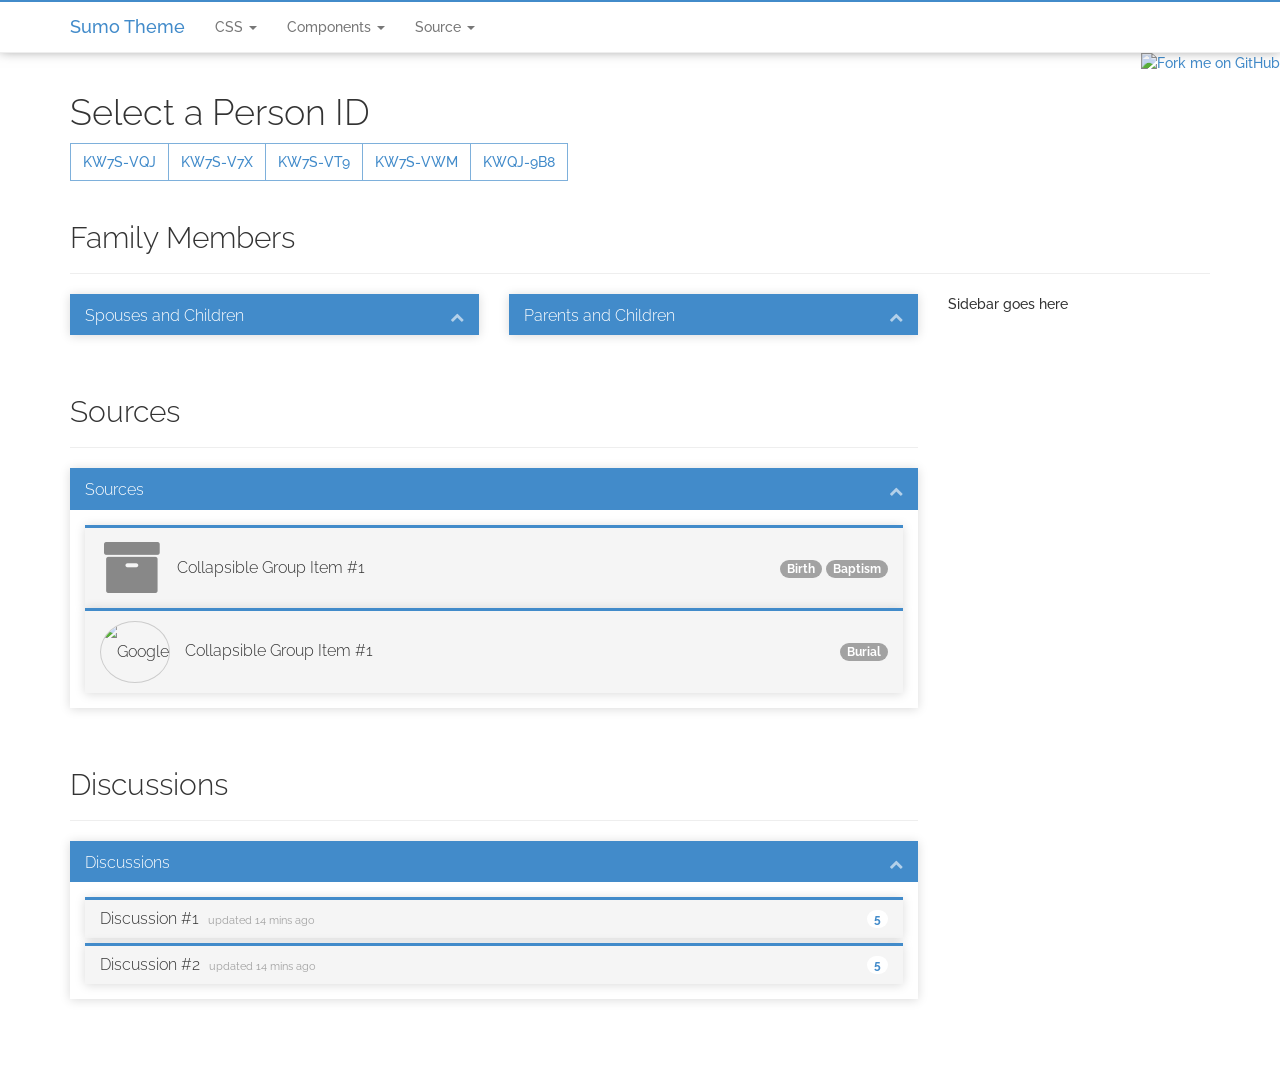
==== profile.html @ 44e022d7 "Demo test" ====
<!doctype html>
<html>
<head>
<title>Sumo Theme - A Bootstrap 3 Theme</title>
<meta name="viewport" content="width=device-width">
<link rel="stylesheet" href="./css/bootstrap.css">
<link rel="stylesheet" href="./css/style.css">
<script type="text/javascript" src="//ajax.googleapis.com/ajax/libs/jquery/1.10.2/jquery.min.js"></script>
<script src="http://rootsdev.org/familysearch-javascript-sdk/familysearch-javascript-sdk.js"></script>
<script src="//cdnjs.cloudflare.com/ajax/libs/hogan.js/2.0.0/hogan.js"></script>
<script type="text/javascript" src="js/sumowidgets.js"></script>
<script type="text/javascript" src="js/main.js"></script>
<script type="text/javascript" src="js/sdk.js"></script>





<script type="text/javascript" src="//netdna.bootstrapcdn.com/bootstrap/3.0.0/js/bootstrap.min.js"></script>
<link href="//netdna.bootstrapcdn.com/font-awesome/4.0.3/css/font-awesome.css" rel="stylesheet">

<style>
      body {
        padding-bottom: 60px;
      }
      .fs-icons {
        text-align: center;
      }
      .fs-icons .span3 {
        font-size: 22px;
        display: inline-block;
        width: 15em;
        padding: .25em .5em;
        background: #eee;
        margin: .5em 1em .5em 0;
        text-align: left;
      }
</style>

</head>
<body>
<a href="https://github.com/rootsdev/SumoTheme/"><img style="position: absolute; top: 53px; right: 0; border: 0;" src="https://s3.amazonaws.com/github/ribbons/forkme_right_red_aa0000.png" alt="Fork me on GitHub"></a>
<div class="navbar navbar-default navbar-static-top">
  <div class="container">
    <div class="navbar-header">
      <button type="button" class="navbar-toggle" data-toggle="collapse" data-target=".header-collapse">
      <span class="sr-only">Toggle navigation</span>
      <span class="icon-bar"></span>
      <span class="icon-bar"></span>
      <span class="icon-bar"></span>
      </button>
      <a class="navbar-brand" href="#">
      Sumo Theme </a>
    </div>
    <div class="collapse navbar-collapse header-collapse">
      <ul class="nav navbar-nav">
        <li class="dropdown">
        <a href="#" class="dropdown-toggle" data-toggle="dropdown">CSS <span class="caret"></span></a>
        <ul class="dropdown-menu">
          <li><a href="#headings">Headings</a></li>
          <li><a href="#content-formatting">Content</a></li>
          <li><a href="#tables">Tables</a></li>
          <li><a href="#forms">Forms</a></li>
          <li><a href="#fs-icons">FS Icons</a></li>
          <li><a href="#images">Images</a></li>
        </ul>
        </li>
        <li class="dropdown">
        <a href="#" class="dropdown-toggle" data-toggle="dropdown">Components <span class="caret"></span></a>
        <ul class="dropdown-menu">
          <li><a href="#dropdowns">Dropdowns</a></li>
          <li><a href="#input-groups">Input Groups</a></li>
          <li><a href="#navs">Navs</a></li>
          <li><a href="#navbar">Navbar</a></li>
          <li><a href="#pagination">Pagination</a></li>
          <li><a href="#alerts">Alerts</a></li>
          <li><a href="#labels">Labels</a></li>
          <li><a href="#progress">Progress</a></li>
          <li><a href="#media-object">Media Object</a></li>
          <li><a href="#list-groups">List Groups</a></li>
          <li><a href="#panels">Panels</a></li>
          <li><a href="#wells">Wells</a></li>
        </ul>
        </li>
        <li class="dropdown">
        <a href="#" class="dropdown-toggle" data-toggle="dropdown">Source <span class="caret"></span></a>
        <ul class="dropdown-menu">
          <li class="dropdown-header">CSS Files</li>
          <li><a href="../dist/css/bootstrap.css">bootstrap.css</a></li>
          <li><a href="../dist/css/bootstrap.min.css">bootstrap.min.css</a></li>
          <li class="divider"></li>
          <li class="dropdown-header">LESS Files</li>
          <li><a href="../less/variables.less">variables.less</a></li>
          <li><a href="../less/theme.less">theme.less</a></li>
        </ul>
        </li>
      </ul>
      <p class="navbar-text navbar-right">
        &nbsp;
      </p>
    </div>
  </div>
</div>

<div class="container">
<h1>Select a Person ID</h1>
<div id="output"></div>

<div id="personSelect" class="btn-group" style="margin: 0 auto; float: none;">
  <a href="#" class="btn btn-default widgetAction" data-pid="KW7S-VQJ" data-type="person">KW7S-VQJ</a>
  <a href="#" class="btn btn-default widgetAction" data-pid="KW7S-V7X" data-type="person">KW7S-V7X</a>
  <a href="#" class="btn btn-default widgetAction" data-pid="KW7S-VT9" data-type="person">KW7S-VT9</a>
  <a href="#" class="btn btn-default widgetAction" data-pid="KW7S-VWM" data-type="person">KW7S-VWM</a>
  <a href="#" class="btn btn-default widgetAction" data-pid="KWQJ-9B8" data-type="person">KWQJ-9B8</a>
</div>
<div class="page-header">
      <h2 id="grid">Family Members</h2>
</div>

<div class='row'>

  <div class="col-lg-9">

    <div class='row'>
      <div class="col-md-6">
        <div class="panel panel-primary family-panel">
          <div class="panel-heading">
            <div class="options">
              <a href="javascript:;" class="panel-collapse"><i class="fa fa-chevron-up"></i></a>
            </div>
            <h4 class="panel-title">Spouses and Children</h4>
          </div>
          <div class="panel-body spouses-children"></div>
        </div>  
      </div>
      <div class=" col-md-6">
        <div class="panel panel-primary family-panel">
          <div class="panel-heading">
            <div class="options">
              <a href="javascript:;" class="panel-collapse"><i class="fa fa-chevron-up"></i></a>
            </div>
            <h4 class="panel-title">Parents and Children</h4>
          </div>
          <div class="panel-body parents-children"></div>
        </div>  
      </div>
    </div>



    <div class="page-header">
          <h2 id="grid">Sources</h2>
    </div>
    <div class='row'>
      <div class="col-lg-12">
        <div class="panel panel-primary source-panel">
          <div class="panel-heading">
            <div class="options">
              <a href="javascript:;" class="panel-collapse"><i class="fa fa-chevron-up"></i></a>
            </div>
            <h4 class="panel-title">Sources</h4> 
          </div>
          <div class="panel-body">


          <div class="panel-group" id="accordion">
            <div class="panel panel-default">
              <div class="panel-heading">
                <h4 class="panel-title source-title">
                  <a data-toggle="collapse" data-parent="#accordion" href="#collapseOne22">
                    <i class="fa fa-archive">&nbsp;</i>Collapsible Group Item #1<div class="pull-right"><span class="badge">Birth</span> <span class="badge">Baptism</span></div>
                  </a>
                </h4>
              </div>
              <div id="collapseOne22" class="panel-collapse collapse">
                <div class="panel-body">

                  <div class="row">
                    <div class="col-md-3 col-md-offset-1"><strong>URL</strong>:</div>
                    <div class="col-md-7"><a href="http://billiongraves.com/pages/record/AnaKarina/5983502" rel="external">http://billiongraves.com/pages/record/AnaKarina/5983502</a></div>
                  </div>
                  <div class="row">
                    <div class="col-md-3 col-md-offset-1"><strong>Citation</strong>:</div>
                    <div class="col-md-7">"Billion Graves Record," BillionGraves (http://billiongraves.com/pages/record/AnaKarina/5983502 accessed 05 Dec. 2013),  Record #5983502. Citing BillionGraves, Headstones, BillionGraves.com.</div>
                  </div>
                  <div class="row">
                    <div class="col-md-3 col-md-offset-1"><strong>Notes</strong>:</div>
                    <div class="col-md-7">BillionGraves Headstone Record<br /><br />This source was added by the free service available at RecordSeek.com.</div>
                  </div>
                  <div class="row">
                    <div class="col-md-3 col-md-offset-1"><strong>Reason Source is Attached</strong>:</div>
                    <div class="col-md-7">Hello</div>
                  </div>
                  <div class="row">
                    <div class="col-md-3 col-md-offset-1"><strong>Last Modified</strong>:</div>
                    <div class="col-md-7">5 December 2013 by <a href="">Dovy</a></div>
                  </div>
                  <div class="row">                
                    <div class="col-md-3 col-md-offset-1 col-xs-3 col-xs-offset-1"><strong>Tags</strong>:</div>
                    <div class="col-md-7 col-xs-7"><span class="badge">Birth</span> <span class="badge">Baptism</span></div>
                  </div>

                </div>
              </div>
            </div>
          </div>
          <div class="panel-group" id="accordion">
            <div class="panel panel-default">
              <div class="panel-heading">
                <h4 class="panel-title source-title">
                  <a data-toggle="collapse" data-parent="#accordion" href="#collapseOne2">
                    <img src="http://api.webthumbnail.org?width=64&height=64&url=http://billiongraves.com/pages/record/AnaKarina/5983502" width="64" height="64" alt="Google" class="img-circle" />Collapsible Group Item #1<div class="pull-right"><span class="badge">Burial</span></div>
                  </a>
                </h4>
              </div>
              <div id="collapseOne2" class="panel-collapse collapse">
                <div class="panel-body">
                  <div class="row">
                    <div class="col-md-3 col-md-offset-1"><strong>URL</strong>:</div>
                    <div class="col-md-7"><a href="http://billiongraves.com/pages/record/AnaKarina/5983502" rel="external">http://billiongraves.com/pages/record/AnaKarina/5983502</a></div>
                  </div>
                  <div class="row">
                    <div class="col-md-3 col-md-offset-1"><strong>Citation</strong>:</div>
                    <div class="col-md-7">"Billion Graves Record," BillionGraves (http://billiongraves.com/pages/record/AnaKarina/5983502 accessed 05 Dec. 2013),  Record #5983502. Citing BillionGraves, Headstones, BillionGraves.com.</div>
                  </div>
                  <div class="row">
                    <div class="col-md-3 col-md-offset-1"><strong>Notes</strong>:</div>
                    <div class="col-md-7">BillionGraves Headstone Record<br /><br />This source was added by the free service available at RecordSeek.com.</div>
                  </div>
                  <div class="row">
                    <div class="col-md-3 col-md-offset-1"><strong>Reason Source is Attached</strong>:</div>
                    <div class="col-md-7">Hello</div>
                  </div>
                  <div class="row">
                    <div class="col-md-3 col-md-offset-1"><strong>Last Modified</strong>:</div>
                    <div class="col-md-7">5 December 2013 by <a href="">Dovy</a></div>
                  </div>
                  <div class="row">
                    <div class="col-md-3 col-md-offset-1"><strong>Tags</strong>:</div>
                    <div class="col-md-7"><span class="badge">Birth</span> <span class="badge">Baptism</span></div>
                  </div>
                </div>
              </div>
            </div>
          </div>



          </div>
        </div>  
      </div>
    </div>


    <div class="page-header">
          <h2 id="grid">Discussions</h2>
    </div>
    <div class='row'>
      <div class="col-lg-12">
        <div class="panel panel-primary discussion-panel">
          <div class="panel-heading">
            <div class="options">
              <a href="javascript:;" class="panel-collapse"><i class="fa fa-chevron-up"></i></a>
            </div>
            <h4 class="panel-title">Discussions</h4> 
          </div>
          <div class="panel-body">



          <div class="panel-group" id="accordion">
            <div class="panel panel-default">
              <div class="panel-heading">
                <h4 class="panel-title">
                  <a data-toggle="collapse" data-parent="#accordion" href="#collapseOne" class="collapsed">
                    Discussion #1</a>
                  <small class="discussion-updated"> updated <time datetime="2001-05-15 19:00">14 mins ago</time>
                  </small> <span class="badge pull-right">5</span>                
                  
                </h4>
              </div>
              <div id="collapseOne" class="panel-collapse collapse" style="height: 0px;">
                <div class="panel-body">


                    <div class="media">
                      <a class="pull-left" href="#">
                        <i class="fa fa-comments-o">&nbsp;</i>
                      </a>
                      <div class="media-body">
                        <div class="discussion">
                          <h4 class="media-heading">This is a test </h4>
                          Cras sit amet nibh libero, in gravida nulla. Nulla vel metus scelerisque ante sollicitudin commodo. Cras purus odio, vestibulum in vulputate at, tempus viverra turpis. Fusce condimentum nunc ac nisi vulputate fringilla. Donec lacinia congue felis in faucibus.
                          <h6>by <a href="#dovy" class="fs-contributor">Dovy Paukstys</a>, <small><time datetime="2001-05-15 19:00">14 mins ago</time></small></h6>
                          <div class="media">
                            <a class="pull-left" href="#">
                              <i class="fa fa-comments-o">&nbsp;</i>
                            </a>
                            <div class="media-body">
                              Cras sit amet nibh libero, in gravida nulla. Nulla vel metus scelerisque ante sollicitudin commodo. Cras purus odio, vestibulum in vulputate at, tempus viverra turpis. Fusce condimentum nunc ac nisi vulputate fringilla. Donec lacinia congue felis in faucibus.
                              <h6>by <a href="#dovy" class="fs-contributor">Dovy Paukstys</a>, <small><time datetime="2001-05-15 19:00">14 mins ago</time></small></h6>
                              <div class="media">
                                <a class="pull-left" href="#">
                                  <i class="fa fa-comments-o">&nbsp;</i>
                                </a>
                                <div class="media-body">
                                  Cras sit amet nibh libero, in gravida nulla. Nulla vel metus scelerisque ante sollicitudin commodo. Cras purus odio, vestibulum in vulputate at, tempus viverra turpis. Fusce condimentum nunc ac nisi vulputate fringilla. Donec lacinia congue felis in faucibus.
                                  <h6>by <a href="#dovy" class="fs-contributor">Dovy Paukstys</a>, <small><time datetime="2001-05-15 19:00">14 mins ago</time></small></h6>                    
                                </div>
                              </div>                
                            </div>
                          </div>
                          <div class="media">
                            <a class="pull-left" href="#">
                              <i class="fa fa-comments-o">&nbsp;</i>
                            </a>
                            <div class="media-body">
                              Cras sit amet nibh libero, in gravida nulla. Nulla vel metus scelerisque ante sollicitudin commodo. Cras purus odio, vestibulum in vulputate at, tempus viverra turpis. Fusce condimentum nunc ac nisi vulputate fringilla. Donec lacinia congue felis in faucibus.
                            <h6>by <a href="#dovy" class="fs-contributor">Dovy Paukstys</a>, <small><time datetime="2001-05-15 19:00">14 mins ago</time></small></h6>
                            </div>
                          </div>            
                        </div>
                      </div>
                    </div>  



                </div>
              </div>
            </div>
            <div class="panel panel-default">
              <div class="panel-heading">
                <h4 class="panel-title">
                  <a data-toggle="collapse" data-parent="#accordion" href="#collapseTwo" class="collapsed">
                    Discussion #2
                  </a>
                  <small class="discussion-updated"> updated <time datetime="2001-05-15 19:00">14 mins ago</time>
                  </small> <span class="badge pull-right">5</span>
                  
                </h4>
              </div>
              <div id="collapseTwo" class="panel-collapse collapse" style="height: 0px;">
                <div class="panel-body">

                    <div class="media">
                      <a class="pull-left" href="#">
                        <i class="fa fa-comments-o">&nbsp;</i>
                      </a>
                      <div class="media-body">
                        <div class="discussion">
                          <h4 class="media-heading">This is a test </h4>
                          Cras sit amet nibh libero, in gravida nulla. Nulla vel metus scelerisque ante sollicitudin commodo. Cras purus odio, vestibulum in vulputate at, tempus viverra turpis. Fusce condimentum nunc ac nisi vulputate fringilla. Donec lacinia congue felis in faucibus.
                          <h6>by <a href="#dovy" class="fs-contributor">Dovy Paukstys</a>, <small><time datetime="2001-05-15 19:00">14 mins ago</time></small></h6>
                          <div class="media">
                            <a class="pull-left" href="#">
                              <i class="fa fa-comments-o">&nbsp;</i>
                            </a>
                            <div class="media-body">
                              Cras sit amet nibh libero, in gravida nulla. Nulla vel metus scelerisque ante sollicitudin commodo. Cras purus odio, vestibulum in vulputate at, tempus viverra turpis. Fusce condimentum nunc ac nisi vulputate fringilla. Donec lacinia congue felis in faucibus.
                              <h6>by <a href="#dovy" class="fs-contributor">Dovy Paukstys</a>, <small><time datetime="2001-05-15 19:00">14 mins ago</time></small></h6>              
                            </div>
                          </div>
                          <div class="media">
                            <a class="pull-left" href="#">
                              <i class="fa fa-comments-o">&nbsp;</i>
                            </a>
                            <div class="media-body">
                              Cras sit amet nibh libero, in gravida nulla. Nulla vel metus scelerisque ante sollicitudin commodo. Cras purus odio, vestibulum in vulputate at, tempus viverra turpis. Fusce condimentum nunc ac nisi vulputate fringilla. Donec lacinia congue felis in faucibus.
                            <h6>by <a href="#dovy" class="fs-contributor">Dovy Paukstys</a>, <small><time datetime="2001-05-15 19:00">14 mins ago</time></small></h6>
                            </div>
                          </div>            
                        </div>
                      </div>
                    </div>  


                </div>
              </div>
            </div>
            
          </div>
          









      </div>
    </div>  
  </div>

</div>    


</div>



<div class="col-lg-3">Sidebar goes here</div>

  
</div>
</body>
</html>
---- css/style.css ----
.clearboth,
.clearleft,
.clearright {
  height: 0;
}
.clearboth {
  clear: both;
}
.clearleft {
  clear: left;
}
.clearright {
  clear: right;
}
.icon-rounded {
  border-radius: 50%;
  width: 22px;
  height: 22px;
  line-height: 22px;
  display: block;
  text-align: center;
  padding-left: 4px;
  margin-top: 6px;
}
.icon-rounded.fs-icon-female {
  background: #dd407d;
  color: #fff;
}
.icon-rounded.fs-icon-male {
  background: #4888f8;
  color: #fff;
}
ul.list-collapsed {
  padding-left: 30px;
}
ul.list-collapsed li {
  list-style: none;
  float: left;
  padding-right: 10px;
  padding-left: 0;
}
.tree-family .panel-body {
  margin: 0;
  padding: 0;
}
.tree-family .panel-body table {
  width: 100%;
}
.tree-family .panel-body table td {
  padding: 10px 20px;
}
.tree-family .panel-body h3 {
  margin: 10px;
}
.tree-family .personWrapper .icon-rounded {
  margin-left: -2px;
}
.tree-family .personWrapper .nameWrapper {
  clear: left;
  height: 1.3em;
  position: relative;
}
.tree-family .personWrapper .nameWrapper i {
  float: left;
}
.tree-family .personWrapper .nameWrapper .lifeSpan,
.tree-family .personWrapper .nameWrapper a {
  padding-left: 10px;
}
.tree-family .personWrapper .nameWrapper .pid {
  list-style-type: circle;
}
.tree-family .event {
  margin-left: 38px;
}
.tree-family .event .eventName {
  font-weight: bold;
}
.tree-family .panel-heading .connector {
  border: 2px solid #4d4d4a;
  border-right-width: 0;
  float: left;
  width: 8px;
  height: 40px;
  margin: 26px 2px 0 -2px;
}
.tree-family .panel-heading .coupleWrapper {
  float: left;
  padding-bottom: 8px;
  padding-top: 10px;
  width: 95%;
}
.panel .panel:last-child {
  margin-bottom: 0;
}
.family-panel .panel-body {
  padding: 0;
  margin: 0;
}
.panel-heading .options {
  float: right!important;
  float: right;
}
[class*=panel-].panel .panel-heading .options a {
  color: #fff;
}
.panel-heading .options > a {
  opacity: .6;
  filter: alpha(opacity=60);
  float: right;
  padding-left: 10px;
}
.discussion-panel.panel-primary .badge {
  color: #428bca;
  background-color: #fff;
}
.discussion-panel .panel-body .fa {
  font-size: 24px;
  color: #999;
}
.discussion-panel .discussion-updated {
  font-size: .7em;
  margin-left: 5px;
}
.source-title i {
  font-size: 60px;
  float: left;
  margin-left: 2px;
  color: #888;
}
.source-title img {
  margin-right: 15px;
  border: 1px solid #ccc;
}
.source-title {
  line-height: 60px;
}
.source-panel .row {
  margin: 10px 0;
}
.source-panel .row:last-child {
  margin-bottom: 0;
}
.source-panel .row:first-child {
  margin-top: 0;
}
/*
    Style delete banner & spinner
*/
.tree-family .panel-body .cardFrame table td {
  padding-top: 0;
}
.personWrapper .popover {
  max-width: 100%;
  padding: 0;
}
.personWrapper .popover,
.personWrapper .popover .content,
.cardFrame {
  border-radius: 9px 9px 9px 9px;
  -moz-border-radius: 9px 9px 9px 9px;
  -webkit-border-radius: 9px 9px 9px 9px;
}
.personWrapper .popover-content {
  padding: 0;
}
.cardFrame {
  position: relative;
  overflow: hidden;
  color: #333331;
  font-size: 14px;
  line-height: 18px;
}
.cardFrame .content {
  padding: 15px 10px;
  background: #fff;
}
.cardFrame .person {
  background-size: 44px 44px;
  padding-left: 7px;
  margin-bottom: 7px;
  background-position: 27px center;
}
.cardFrame .profile-image {
  border-radius: 50%;
  background-size: 44px 44px;
  display: inline-block;
  height: 44px;
  left: 38px;
  margin-top: 2px;
  position: absolute;
  width: 44px;
}
.cardFrame th {
  vertical-align: top;
  text-transform: uppercase;
  text-align: right;
  color: #666662;
  padding-bottom: 10px;
  width: 70px;
  font-weight: normal;
}
.cardFrame td {
  padding: 0 0 5px 14px;
  vertical-align: top;
}
.cardFrame td .ordIcon {
  margin-right: 2px;
}
.cardFrame .date {
  font-size: 16px;
}
.cardFrame .place {
  color: #666662;
}
.cardFrame .engageStatus .sections {
  padding: 5px 0 8px 14px;
}
.cardFrame .engageStatus ul {
  margin: 0;
  min-height: 60px;
}
.cardFrame .engageStatus li {
  list-style-type: none;
  width: 50%;
  float: left;
  line-height: 20px;
  padding: 5px 0;
  text-transform: uppercase;
}
.cardFrame .engageStatus li a {
  color: #333331;
  display: inline-block;
  vertical-align: bottom;
}
.cardFrame .engageStatus li span {
  display: inline-block;
  background: #666662;
  min-width: 28px;
  height: 18px;
  margin-right: 5px;
  color: #fff;
  text-align: center;
  line-height: 19px;
}
.cardFrame .engageStatus td {
  padding: 0 0 0 14px;
}
.cardFrame .statusTable {
  display: none;
}
.cardFrame .buttonBar {
  display: none;
}
.cardFrame .actionBar {
  background: #808080;
  background: -moz-linear-gradient(top, #808080 0%, #666662 100%);
  /* FF3.6+ */
  background: -webkit-gradient(linear, left top, left bottom, color-stop(0%, #808080), color-stop(100%, #666662));
  /* Chrome,Safari4+ */
  background: -webkit-linear-gradient(top, #808080 0%, #666662 100%);
  /* Chrome10+,Safari5.1+ */
  background: -o-linear-gradient(top, #808080 0%, #666662 100%);
  /* Opera 11.10+ */
  background: -ms-linear-gradient(top, #808080 0%, #666662 100%);
  /* IE10+ */
  background: linear-gradient(to bottom, #808080 0%, #666662 100%);
  /* W3C */
  height: 40px;
  border-top: 1px solid #333331;
}
.cardFrame .actionBar {
  padding-left: 61px;
}
.cardFrame .actionBar a {
  color: #fff;
  line-height: 35px;
  font-weight: bold;
  margin-right: 30px;
  text-transform: uppercase;
  text-shadow: 0px 1px 1px #000;
}
.cardFrame .actionBar i,
.tree-family .personWrapper .cardFrame .actionBar i {
  color: #fff;
  line-height: 35px;
  float: none;
  text-shadow: 0px 1px 1px #000;
}
.cardFrame .actionBar a.fs-icon-ancestor-white {
  padding-left: 30px;
}
.cardFrame .ordRow.loading .ordIcons,
.cardFrame.living .ordIcons,
.cardFrame .ordRow .age {
  display: none;
}
.cardFrame.living .ordRow .age {
  display: block;
}
.cardFrame .pid,
.cardFrame .engageWatch.watchGadget {
  float: left;
  color: #4d4d4a;
  font-size: 16px;
}
.cardFrame .pid {
  padding-top: 4px;
}
.cardFrame .pid:after {
  content: '';
  display: inline-block;
  width: 23px;
}
.cardFrame .watchGadget.gadget .watch {
  display: block;
  background: none;
  padding: 0;
}
.cardFrame .watchGadget.gadget .watch span {
  padding-left: 20px;
  color: #4d4d4a;
}
.cardFrame .watchGadget.gadget .watch:hover span {
  text-decoration: underline;
}
.cardFrame .spinner {
  position: absolute;
  display: none;
  top: 29px;
  right: 20px;
  background: url(../../gadget-core/1.x/shared/images/spinnerOnWhite.gif) center center no-repeat;
  width: 16px;
  height: 16px;
  padding: 0;
  margin: 0;
}
.cardFrame .photos-label,
.cardFrame .stories-label,
.cardFrame .memories-label {
  display: none;
}
.photos-enabled .cardFrame .photos-label,
.photos-enabled .cardFrame .stories-label {
  display: block;
}
.ex_memoriesEx .photos-enabled .cardFrame .photos-label,
.ex_memoriesEx .photos-enabled .cardFrame .stories-label {
  display: none;
}
.ex_memoriesEx .photos-enabled .cardFrame .memories-label {
  display: block;
}
.cardFrame.deleted {
  height: 246px;
}
.cardFrame.deleted .deleted-baner {
  background: #4d4d4a;
  color: #fff;
  text-align: center;
  margin: 15px -10px -10px;
  padding: 7px 0;
}
.cardFrame.deleted .tree {
  display: none;
}
.cardFrame .ellipses-text {
  width: 370px;
}
.cardFrame .ellipses-text div,
.cardFrame .date {
  height: 18px;
  text-overflow: ellipsis;
  overflow: hidden;
  white-space: nowrap;
}
.cardFrame-content {
  padding: 0;
}
.popover {
  max-width: auto;
}
.cardFrame .name {
  color: #0051C4;
  font-size: 22px;
  width: 88%;
  text-overflow: ellipsis;
  overflow: hidden;
  white-space: nowrap;
  max-width: 88%;
  display: inline-block;
}
.cardFrame .nameWrapper a,
.cardFrame .nameWrapper span {
  padding-left: 14px !important;
}
.cardFrame .nameWrapper i {
  width: 44px;
  height: 44px;
  line-height: 42px;
  font-size: 30px;
  display: block;
  padding-left: 7px;
  margin-top: 0;
}
.watchGadget {
  display: none;
}
.clearfix {
  clear: both;
}
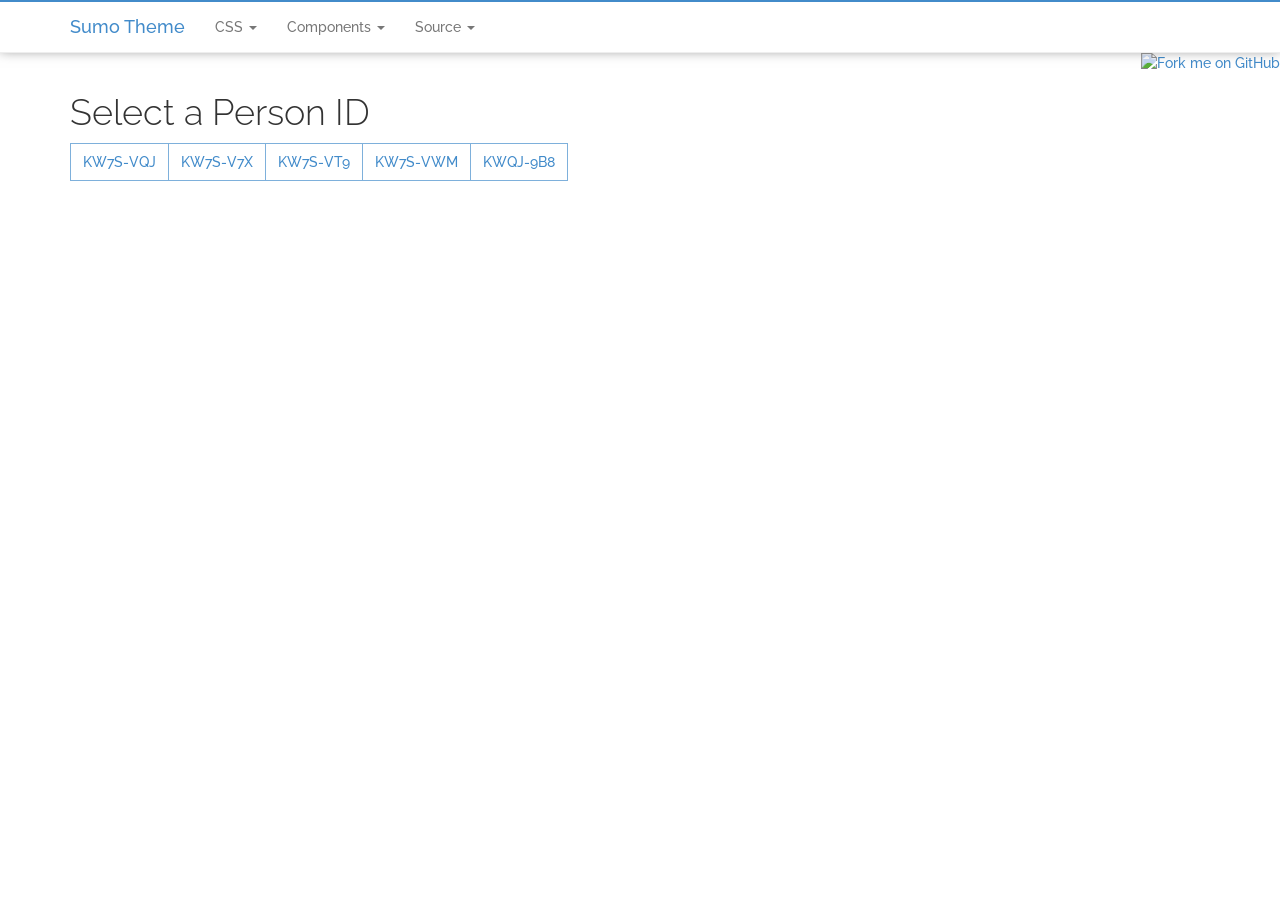
==== commit 2304edc7: "Demo of where things are at" ====
--- a/profile.html
+++ b/profile.html
@@ -6,11 +6,12 @@
 <link rel="stylesheet" href="./css/bootstrap.css">
 <link rel="stylesheet" href="./css/style.css">
 <script type="text/javascript" src="//ajax.googleapis.com/ajax/libs/jquery/1.10.2/jquery.min.js"></script>
-<script src="http://rootsdev.org/familysearch-javascript-sdk/familysearch-javascript-sdk.js"></script>
+<script src="js/familysearch-javascript-sdk.js"></script>
 <script src="//cdnjs.cloudflare.com/ajax/libs/hogan.js/2.0.0/hogan.js"></script>
 <script type="text/javascript" src="js/sumowidgets.js"></script>
 <script type="text/javascript" src="js/main.js"></script>
 <script type="text/javascript" src="js/sdk.js"></script>
+<script type="text/javascript" src="js/jquery.timeago.js"></script>
 
 
 
@@ -113,296 +114,17 @@
   <a href="#" class="btn btn-default widgetAction" data-pid="KW7S-VWM" data-type="person">KW7S-VWM</a>
   <a href="#" class="btn btn-default widgetAction" data-pid="KWQJ-9B8" data-type="person">KWQJ-9B8</a>
 </div>
-<div class="page-header">
-      <h2 id="grid">Family Members</h2>
-</div>
+
 
 <div class='row'>
-
   <div class="col-lg-9">
-
-    <div class='row'>
-      <div class="col-md-6">
-        <div class="panel panel-primary family-panel">
-          <div class="panel-heading">
-            <div class="options">
-              <a href="javascript:;" class="panel-collapse"><i class="fa fa-chevron-up"></i></a>
-            </div>
-            <h4 class="panel-title">Spouses and Children</h4>
-          </div>
-          <div class="panel-body spouses-children"></div>
-        </div>  
-      </div>
-      <div class=" col-md-6">
-        <div class="panel panel-primary family-panel">
-          <div class="panel-heading">
-            <div class="options">
-              <a href="javascript:;" class="panel-collapse"><i class="fa fa-chevron-up"></i></a>
-            </div>
-            <h4 class="panel-title">Parents and Children</h4>
-          </div>
-          <div class="panel-body parents-children"></div>
-        </div>  
-      </div>
-    </div>
-
-
-
-    <div class="page-header">
-          <h2 id="grid">Sources</h2>
-    </div>
-    <div class='row'>
-      <div class="col-lg-12">
-        <div class="panel panel-primary source-panel">
-          <div class="panel-heading">
-            <div class="options">
-              <a href="javascript:;" class="panel-collapse"><i class="fa fa-chevron-up"></i></a>
-            </div>
-            <h4 class="panel-title">Sources</h4> 
-          </div>
-          <div class="panel-body">
-
-
-          <div class="panel-group" id="accordion">
-            <div class="panel panel-default">
-              <div class="panel-heading">
-                <h4 class="panel-title source-title">
-                  <a data-toggle="collapse" data-parent="#accordion" href="#collapseOne22">
-                    <i class="fa fa-archive">&nbsp;</i>Collapsible Group Item #1<div class="pull-right"><span class="badge">Birth</span> <span class="badge">Baptism</span></div>
-                  </a>
-                </h4>
-              </div>
-              <div id="collapseOne22" class="panel-collapse collapse">
-                <div class="panel-body">
-
-                  <div class="row">
-                    <div class="col-md-3 col-md-offset-1"><strong>URL</strong>:</div>
-                    <div class="col-md-7"><a href="http://billiongraves.com/pages/record/AnaKarina/5983502" rel="external">http://billiongraves.com/pages/record/AnaKarina/5983502</a></div>
-                  </div>
-                  <div class="row">
-                    <div class="col-md-3 col-md-offset-1"><strong>Citation</strong>:</div>
-                    <div class="col-md-7">"Billion Graves Record," BillionGraves (http://billiongraves.com/pages/record/AnaKarina/5983502 accessed 05 Dec. 2013),  Record #5983502. Citing BillionGraves, Headstones, BillionGraves.com.</div>
-                  </div>
-                  <div class="row">
-                    <div class="col-md-3 col-md-offset-1"><strong>Notes</strong>:</div>
-                    <div class="col-md-7">BillionGraves Headstone Record<br /><br />This source was added by the free service available at RecordSeek.com.</div>
-                  </div>
-                  <div class="row">
-                    <div class="col-md-3 col-md-offset-1"><strong>Reason Source is Attached</strong>:</div>
-                    <div class="col-md-7">Hello</div>
-                  </div>
-                  <div class="row">
-                    <div class="col-md-3 col-md-offset-1"><strong>Last Modified</strong>:</div>
-                    <div class="col-md-7">5 December 2013 by <a href="">Dovy</a></div>
-                  </div>
-                  <div class="row">                
-                    <div class="col-md-3 col-md-offset-1 col-xs-3 col-xs-offset-1"><strong>Tags</strong>:</div>
-                    <div class="col-md-7 col-xs-7"><span class="badge">Birth</span> <span class="badge">Baptism</span></div>
-                  </div>
-
-                </div>
-              </div>
-            </div>
-          </div>
-          <div class="panel-group" id="accordion">
-            <div class="panel panel-default">
-              <div class="panel-heading">
-                <h4 class="panel-title source-title">
-                  <a data-toggle="collapse" data-parent="#accordion" href="#collapseOne2">
-                    <img src="http://api.webthumbnail.org?width=64&height=64&url=http://billiongraves.com/pages/record/AnaKarina/5983502" width="64" height="64" alt="Google" class="img-circle" />Collapsible Group Item #1<div class="pull-right"><span class="badge">Burial</span></div>
-                  </a>
-                </h4>
-              </div>
-              <div id="collapseOne2" class="panel-collapse collapse">
-                <div class="panel-body">
-                  <div class="row">
-                    <div class="col-md-3 col-md-offset-1"><strong>URL</strong>:</div>
-                    <div class="col-md-7"><a href="http://billiongraves.com/pages/record/AnaKarina/5983502" rel="external">http://billiongraves.com/pages/record/AnaKarina/5983502</a></div>
-                  </div>
-                  <div class="row">
-                    <div class="col-md-3 col-md-offset-1"><strong>Citation</strong>:</div>
-                    <div class="col-md-7">"Billion Graves Record," BillionGraves (http://billiongraves.com/pages/record/AnaKarina/5983502 accessed 05 Dec. 2013),  Record #5983502. Citing BillionGraves, Headstones, BillionGraves.com.</div>
-                  </div>
-                  <div class="row">
-                    <div class="col-md-3 col-md-offset-1"><strong>Notes</strong>:</div>
-                    <div class="col-md-7">BillionGraves Headstone Record<br /><br />This source was added by the free service available at RecordSeek.com.</div>
-                  </div>
-                  <div class="row">
-                    <div class="col-md-3 col-md-offset-1"><strong>Reason Source is Attached</strong>:</div>
-                    <div class="col-md-7">Hello</div>
-                  </div>
-                  <div class="row">
-                    <div class="col-md-3 col-md-offset-1"><strong>Last Modified</strong>:</div>
-                    <div class="col-md-7">5 December 2013 by <a href="">Dovy</a></div>
-                  </div>
-                  <div class="row">
-                    <div class="col-md-3 col-md-offset-1"><strong>Tags</strong>:</div>
-                    <div class="col-md-7"><span class="badge">Birth</span> <span class="badge">Baptism</span></div>
-                  </div>
-                </div>
-              </div>
-            </div>
-          </div>
-
-
-
-          </div>
-        </div>  
-      </div>
-    </div>
-
-
-    <div class="page-header">
-          <h2 id="grid">Discussions</h2>
-    </div>
-    <div class='row'>
-      <div class="col-lg-12">
-        <div class="panel panel-primary discussion-panel">
-          <div class="panel-heading">
-            <div class="options">
-              <a href="javascript:;" class="panel-collapse"><i class="fa fa-chevron-up"></i></a>
-            </div>
-            <h4 class="panel-title">Discussions</h4> 
-          </div>
-          <div class="panel-body">
-
-
-
-          <div class="panel-group" id="accordion">
-            <div class="panel panel-default">
-              <div class="panel-heading">
-                <h4 class="panel-title">
-                  <a data-toggle="collapse" data-parent="#accordion" href="#collapseOne" class="collapsed">
-                    Discussion #1</a>
-                  <small class="discussion-updated"> updated <time datetime="2001-05-15 19:00">14 mins ago</time>
-                  </small> <span class="badge pull-right">5</span>                
-                  
-                </h4>
-              </div>
-              <div id="collapseOne" class="panel-collapse collapse" style="height: 0px;">
-                <div class="panel-body">
-
-
-                    <div class="media">
-                      <a class="pull-left" href="#">
-                        <i class="fa fa-comments-o">&nbsp;</i>
-                      </a>
-                      <div class="media-body">
-                        <div class="discussion">
-                          <h4 class="media-heading">This is a test </h4>
-                          Cras sit amet nibh libero, in gravida nulla. Nulla vel metus scelerisque ante sollicitudin commodo. Cras purus odio, vestibulum in vulputate at, tempus viverra turpis. Fusce condimentum nunc ac nisi vulputate fringilla. Donec lacinia congue felis in faucibus.
-                          <h6>by <a href="#dovy" class="fs-contributor">Dovy Paukstys</a>, <small><time datetime="2001-05-15 19:00">14 mins ago</time></small></h6>
-                          <div class="media">
-                            <a class="pull-left" href="#">
-                              <i class="fa fa-comments-o">&nbsp;</i>
-                            </a>
-                            <div class="media-body">
-                              Cras sit amet nibh libero, in gravida nulla. Nulla vel metus scelerisque ante sollicitudin commodo. Cras purus odio, vestibulum in vulputate at, tempus viverra turpis. Fusce condimentum nunc ac nisi vulputate fringilla. Donec lacinia congue felis in faucibus.
-                              <h6>by <a href="#dovy" class="fs-contributor">Dovy Paukstys</a>, <small><time datetime="2001-05-15 19:00">14 mins ago</time></small></h6>
-                              <div class="media">
-                                <a class="pull-left" href="#">
-                                  <i class="fa fa-comments-o">&nbsp;</i>
-                                </a>
-                                <div class="media-body">
-                                  Cras sit amet nibh libero, in gravida nulla. Nulla vel metus scelerisque ante sollicitudin commodo. Cras purus odio, vestibulum in vulputate at, tempus viverra turpis. Fusce condimentum nunc ac nisi vulputate fringilla. Donec lacinia congue felis in faucibus.
-                                  <h6>by <a href="#dovy" class="fs-contributor">Dovy Paukstys</a>, <small><time datetime="2001-05-15 19:00">14 mins ago</time></small></h6>                    
-                                </div>
-                              </div>                
-                            </div>
-                          </div>
-                          <div class="media">
-                            <a class="pull-left" href="#">
-                              <i class="fa fa-comments-o">&nbsp;</i>
-                            </a>
-                            <div class="media-body">
-                              Cras sit amet nibh libero, in gravida nulla. Nulla vel metus scelerisque ante sollicitudin commodo. Cras purus odio, vestibulum in vulputate at, tempus viverra turpis. Fusce condimentum nunc ac nisi vulputate fringilla. Donec lacinia congue felis in faucibus.
-                            <h6>by <a href="#dovy" class="fs-contributor">Dovy Paukstys</a>, <small><time datetime="2001-05-15 19:00">14 mins ago</time></small></h6>
-                            </div>
-                          </div>            
-                        </div>
-                      </div>
-                    </div>  
-
-
-
-                </div>
-              </div>
-            </div>
-            <div class="panel panel-default">
-              <div class="panel-heading">
-                <h4 class="panel-title">
-                  <a data-toggle="collapse" data-parent="#accordion" href="#collapseTwo" class="collapsed">
-                    Discussion #2
-                  </a>
-                  <small class="discussion-updated"> updated <time datetime="2001-05-15 19:00">14 mins ago</time>
-                  </small> <span class="badge pull-right">5</span>
-                  
-                </h4>
-              </div>
-              <div id="collapseTwo" class="panel-collapse collapse" style="height: 0px;">
-                <div class="panel-body">
-
-                    <div class="media">
-                      <a class="pull-left" href="#">
-                        <i class="fa fa-comments-o">&nbsp;</i>
-                      </a>
-                      <div class="media-body">
-                        <div class="discussion">
-                          <h4 class="media-heading">This is a test </h4>
-                          Cras sit amet nibh libero, in gravida nulla. Nulla vel metus scelerisque ante sollicitudin commodo. Cras purus odio, vestibulum in vulputate at, tempus viverra turpis. Fusce condimentum nunc ac nisi vulputate fringilla. Donec lacinia congue felis in faucibus.
-                          <h6>by <a href="#dovy" class="fs-contributor">Dovy Paukstys</a>, <small><time datetime="2001-05-15 19:00">14 mins ago</time></small></h6>
-                          <div class="media">
-                            <a class="pull-left" href="#">
-                              <i class="fa fa-comments-o">&nbsp;</i>
-                            </a>
-                            <div class="media-body">
-                              Cras sit amet nibh libero, in gravida nulla. Nulla vel metus scelerisque ante sollicitudin commodo. Cras purus odio, vestibulum in vulputate at, tempus viverra turpis. Fusce condimentum nunc ac nisi vulputate fringilla. Donec lacinia congue felis in faucibus.
-                              <h6>by <a href="#dovy" class="fs-contributor">Dovy Paukstys</a>, <small><time datetime="2001-05-15 19:00">14 mins ago</time></small></h6>              
-                            </div>
-                          </div>
-                          <div class="media">
-                            <a class="pull-left" href="#">
-                              <i class="fa fa-comments-o">&nbsp;</i>
-                            </a>
-                            <div class="media-body">
-                              Cras sit amet nibh libero, in gravida nulla. Nulla vel metus scelerisque ante sollicitudin commodo. Cras purus odio, vestibulum in vulputate at, tempus viverra turpis. Fusce condimentum nunc ac nisi vulputate fringilla. Donec lacinia congue felis in faucibus.
-                            <h6>by <a href="#dovy" class="fs-contributor">Dovy Paukstys</a>, <small><time datetime="2001-05-15 19:00">14 mins ago</time></small></h6>
-                            </div>
-                          </div>            
-                        </div>
-                      </div>
-                    </div>  
-
-
-                </div>
-              </div>
-            </div>
-            
-          </div>
-          
-
-
-
-
-
-
-
-
-
-      </div>
-    </div>  
+    <div class="familyWidgetContainer"></div>
+    <div class="sourcesWidgetContainer"></div>
+    <div class="discussionsWidgetContainer"></div>
   </div>
-
-</div>    
-
-
-</div>
-
-
-
-<div class="col-lg-3">Sidebar goes here</div>
-
-  
+  <div class="col-lg-3">
+    <div class="changesWidgetContainer"></div>
+  </div>  
 </div>
 </body>
 </html>
--- a/css/style.css
+++ b/css/style.css
@@ -379,20 +379,19 @@
 }
 .popover {
   max-width: auto;
+  min-width: 400px;
 }
 .cardFrame .name {
   color: #0051C4;
   font-size: 22px;
-  width: 88%;
   text-overflow: ellipsis;
   overflow: hidden;
   white-space: nowrap;
-  max-width: 88%;
   display: inline-block;
 }
 .cardFrame .nameWrapper a,
 .cardFrame .nameWrapper span {
-  padding-left: 14px !important;
+  padding-left: 54px !important;
 }
 .cardFrame .nameWrapper i {
   width: 44px;
@@ -402,6 +401,7 @@
   display: block;
   padding-left: 7px;
   margin-top: 0;
+  position: absolute;
 }
 .watchGadget {
   display: none;
